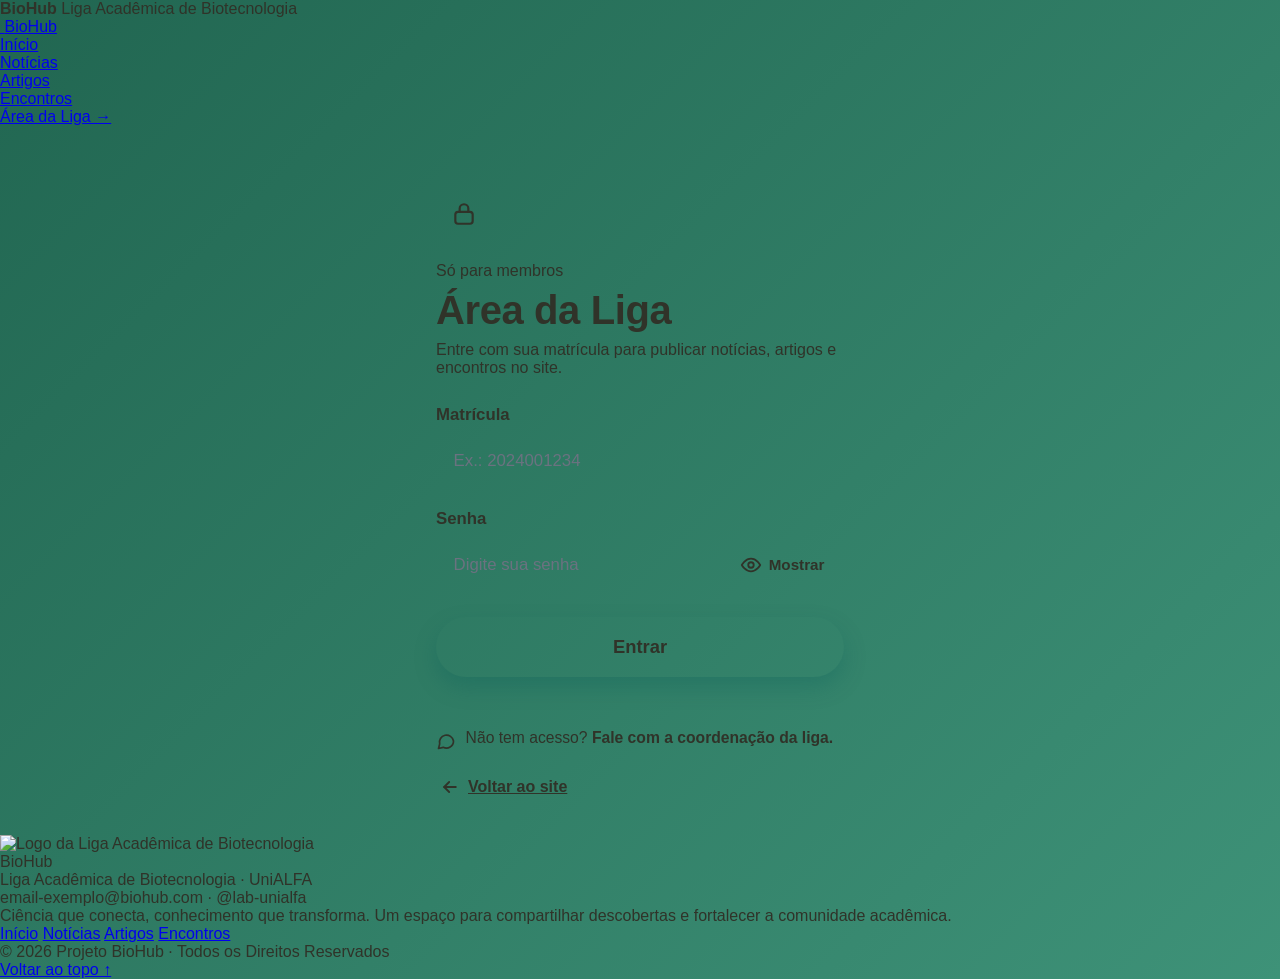
==== frontend/area-da-liga.html @ 8f2d4fff "criaçao das 2 telas de login postagem" ====
<!DOCTYPE html>
<html lang="pt-br">
<head>
    <meta charset="UTF-8">
    <meta name="viewport" content="width=device-width, initial-scale=1.0">
    <meta name="description" content="Área da Liga: espaço dos membros da BioHub para publicar notícias, artigos e encontros">
    <meta name="robots" content="noindex">
    <title>Área da Liga - BioHub</title>

    <link rel="preconnect" href="https://fonts.googleapis.com">
    <link rel="preconnect" href="https://fonts.gstatic.com" crossorigin>
    <link href="https://fonts.googleapis.com/css2?family=Fraunces:ital,opsz,wght@0,9..144,400;0,9..144,600;1,9..144,400&family=Inter:wght@400;500;600;700&display=swap" rel="stylesheet">

    <link rel="stylesheet" href="css/style.css">
    <link rel="stylesheet" href="css/area-da-liga.css">
</head>

<body class="pagina-area-liga">

    <!-- ===== FAIXA SUPERIOR (igual ao index.html) ===== -->
    <div class="faixa-superior">
        <span class="ponto-verde" aria-hidden="true"></span>
        <strong>BioHub</strong>
        <span class="nome-faixa">Liga Acadêmica de Biotecnologia</span>
    </div>

    <!-- ===== CABEÇALHO (igual ao index.html) ===== -->
    <header class="cabecalho">
        <a href="index.html" class="logo" aria-label="BioHub, ir para o início">
            <img src="img/Logo Oficial - BioHub.jpeg" alt="" class="logo-img">
            <span class="logo-nome">BioHub</span>
        </a>

        <nav class="menu" aria-label="Menu principal">
            <ul>
                <li><a href="index.html">Início</a></li>
                <li><a href="noticias.html">Notícias</a></li>
                <li><a href="artigos.html">Artigos</a></li>
                <li><a href="encontros.html">Encontros</a></li>
            </ul>
        </nav>

        <a href="area-da-liga.html" class="botao-area-liga" aria-current="page">Área da Liga &rarr;</a>
    </header>

    <main class="area-liga" id="inicio">

        <!-- =====================================================
             TELA 1 - LOGIN
             ===================================================== -->
        <section class="tela tela-login" id="tela-login" data-tela="login" aria-labelledby="titulo-login">
            <div class="cartao-login">

                <div class="cartao-login-topo">
                    <span class="selo-icone" aria-hidden="true">
                        <svg viewBox="0 0 24 24" width="26" height="26" fill="none" stroke="currentColor" stroke-width="2" stroke-linecap="round" stroke-linejoin="round"><rect x="4" y="10" width="16" height="11" rx="2.5"/><path d="M8 10V7a4 4 0 0 1 8 0v3"/></svg>
                    </span>
                    <p class="sobretitulo">Só para membros</p>
                    <h1 id="titulo-login" class="titulo-tela" tabindex="-1">Área da Liga</h1>
                    <p class="texto-apoio">Entre com sua matrícula para publicar notícias, artigos e encontros no site.</p>
                </div>

                <form class="formulario-login" id="formulario-login" novalidate>

                    <div class="aviso aviso-erro" id="aviso-erro-login" role="alert" hidden>
                        <svg viewBox="0 0 24 24" width="22" height="22" fill="none" stroke="currentColor" stroke-width="2.2" stroke-linecap="round" stroke-linejoin="round" aria-hidden="true"><circle cx="12" cy="12" r="9.5"/><path d="M12 7.5v5.5"/><path d="M12 16.5h.01"/></svg>
                        <span id="texto-erro-login">Matrícula ou senha incorretos.</span>
                    </div>

                    <div class="campo" id="campo-matricula">
                        <label for="entrada-matricula" class="campo-rotulo">Matrícula</label>
                        <input type="text" id="entrada-matricula" name="matricula" class="campo-entrada"
                               inputmode="numeric" autocomplete="username" placeholder="Ex.: 2024001234" required>
                    </div>

                    <div class="campo" id="campo-senha">
                        <label for="entrada-senha" class="campo-rotulo">Senha</label>
                        <div class="campo-senha-grupo">
                            <input type="password" id="entrada-senha" name="senha" class="campo-entrada"
                                   autocomplete="current-password" placeholder="Digite sua senha" required>
                            <button type="button" class="botao-mostrar-senha" id="botao-mostrar-senha" aria-pressed="false" aria-controls="entrada-senha">
                                <svg class="icone-olho-aberto" viewBox="0 0 24 24" width="22" height="22" fill="none" stroke="currentColor" stroke-width="2" stroke-linecap="round" stroke-linejoin="round" aria-hidden="true"><path d="M2 12s3.6-7 10-7 10 7 10 7-3.6 7-10 7S2 12 2 12Z"/><circle cx="12" cy="12" r="3"/></svg>
                                <svg class="icone-olho-fechado" viewBox="0 0 24 24" width="22" height="22" fill="none" stroke="currentColor" stroke-width="2" stroke-linecap="round" stroke-linejoin="round" aria-hidden="true"><path d="M3 3l18 18"/><path d="M10.6 5.1A10.4 10.4 0 0 1 12 5c6.4 0 10 7 10 7a17.6 17.6 0 0 1-3.2 4.1"/><path d="M6.6 6.6C3.8 8.3 2 12 2 12s3.6 7 10 7a9.9 9.9 0 0 0 5.4-1.6"/><path d="M9.9 9.9a3 3 0 0 0 4.2 4.2"/></svg>
                                <span class="botao-mostrar-senha-texto">Mostrar</span>
                            </button>
                        </div>
                    </div>

                    <button type="submit" class="botao-grande botao-verde" id="botao-entrar">
                        <span class="indicador-carregando" aria-hidden="true"></span>
                        <span class="botao-texto">Entrar</span>
                    </button>
                </form>

                <div class="cartao-login-rodape">
                    <p class="aviso-acesso">
                        <svg viewBox="0 0 24 24" width="20" height="20" fill="none" stroke="currentColor" stroke-width="2" stroke-linecap="round" stroke-linejoin="round" aria-hidden="true"><path d="M21 12a8.5 8.5 0 0 1-12.4 7.6L3 21l1.4-5.4A8.5 8.5 0 1 1 21 12Z"/></svg>
                        <span>Não tem acesso? <strong>Fale com a coordenação da liga.</strong></span>
                    </p>
                    <a href="index.html" class="link-voltar" id="link-voltar-site">
                        <svg viewBox="0 0 24 24" width="20" height="20" fill="none" stroke="currentColor" stroke-width="2.2" stroke-linecap="round" stroke-linejoin="round" aria-hidden="true"><path d="M19 12H5"/><path d="m11 6-6 6 6 6"/></svg>
                        Voltar ao site
                    </a>
                </div>

            </div>
        </section>

        <!-- =====================================================
             TELA 2 - PAINEL DA LIGA
             ===================================================== -->
        <section class="tela tela-painel" id="tela-painel" data-tela="painel" aria-labelledby="titulo-painel" hidden>

            <div class="barra-usuario" id="barra-usuario">
                <div class="usuario-info">
                    <span class="usuario-avatar" id="usuario-avatar" aria-hidden="true">--</span>
                    <div class="usuario-textos">
                        <strong class="usuario-nome" id="usuario-nome">Membro da liga</strong>
                        <span class="usuario-matricula">Matrícula <span id="usuario-matricula">-</span></span>
                    </div>
                </div>
                <button type="button" class="botao-sair" id="botao-sair">
                    <svg viewBox="0 0 24 24" width="20" height="20" fill="none" stroke="currentColor" stroke-width="2.2" stroke-linecap="round" stroke-linejoin="round" aria-hidden="true"><path d="M15 4h3a2 2 0 0 1 2 2v12a2 2 0 0 1-2 2h-3"/><path d="M10 17l-5-5 5-5"/><path d="M5 12h11"/></svg>
                    Sair
                </button>
            </div>

            <div class="painel-cabecalho">
                <div>
                    <p class="sobretitulo">Painel da liga</p>
                    <h1 id="titulo-painel" class="titulo-tela" tabindex="-1">Suas postagens</h1>
                    <p class="texto-apoio">Tudo o que for publicado aqui aparece no site da BioHub.</p>
                </div>
                <button type="button" class="botao-grande botao-roxo botao-nova-postagem" id="botao-nova-postagem">
                    <svg viewBox="0 0 24 24" width="24" height="24" fill="none" stroke="currentColor" stroke-width="2.6" stroke-linecap="round" aria-hidden="true"><path d="M12 5v14"/><path d="M5 12h14"/></svg>
                    Nova postagem
                </button>
            </div>

            <div class="aviso aviso-sucesso" id="aviso-painel" role="status" hidden>
                <svg viewBox="0 0 24 24" width="22" height="22" fill="none" stroke="currentColor" stroke-width="2.4" stroke-linecap="round" stroke-linejoin="round" aria-hidden="true"><circle cx="12" cy="12" r="9.5"/><path d="m8 12.5 2.7 2.7L16 10"/></svg>
                <span id="texto-aviso-painel">Pronto!</span>
            </div>

            <div class="filtro-tipos" id="filtro-tipos" role="group" aria-label="Mostrar postagens do tipo">
                <button type="button" class="filtro-botao" data-filtro="todas" aria-pressed="true">Todas <span class="filtro-contagem" data-contagem="todas">0</span></button>
                <button type="button" class="filtro-botao" data-filtro="noticia" aria-pressed="false">Notícias <span class="filtro-contagem" data-contagem="noticia">0</span></button>
                <button type="button" class="filtro-botao" data-filtro="artigo" aria-pressed="false">Artigos <span class="filtro-contagem" data-contagem="artigo">0</span></button>
                <button type="button" class="filtro-botao" data-filtro="encontro" aria-pressed="false">Encontros <span class="filtro-contagem" data-contagem="encontro">0</span></button>
            </div>

            <ul class="lista-postagens" id="lista-postagens" aria-live="polite"></ul>

            <div class="estado-vazio" id="estado-vazio" hidden>
                <span class="estado-vazio-icone" aria-hidden="true">
                    <svg viewBox="0 0 24 24" width="34" height="34" fill="none" stroke="currentColor" stroke-width="1.8" stroke-linecap="round" stroke-linejoin="round"><path d="M14 3H7a2 2 0 0 0-2 2v14a2 2 0 0 0 2 2h10a2 2 0 0 0 2-2V8Z"/><path d="M14 3v5h5"/><path d="M12 12v5"/><path d="M9.5 14.5h5"/></svg>
                </span>
                <h2 class="estado-vazio-titulo" id="estado-vazio-titulo">Nenhuma postagem ainda.</h2>
                <p class="texto-apoio" id="estado-vazio-texto">Crie a primeira!</p>
                <button type="button" class="botao-grande botao-verde" id="botao-criar-primeira">
                    <svg viewBox="0 0 24 24" width="22" height="22" fill="none" stroke="currentColor" stroke-width="2.6" stroke-linecap="round" aria-hidden="true"><path d="M12 5v14"/><path d="M5 12h14"/></svg>
                    Criar postagem
                </button>
            </div>

            <!-- Molde do cartão de postagem: o JavaScript copia este bloco para cada item da lista -->
            <template id="molde-cartao-postagem">
                <li class="cartao-postagem">
                    <div class="cartao-postagem-miniatura">
                        <img src="" alt="" class="miniatura-foto" loading="lazy">
                    </div>
                    <div class="cartao-postagem-corpo">
                        <span class="categoria etiqueta-tipo"></span>
                        <h3 class="cartao-postagem-titulo"></h3>
                        <p class="cartao-postagem-meta">
                            <span class="meta-item">
                                <svg viewBox="0 0 24 24" width="16" height="16" fill="none" stroke="currentColor" stroke-width="2" stroke-linecap="round" stroke-linejoin="round" aria-hidden="true"><rect x="3.5" y="5" width="17" height="15.5" rx="2.5"/><path d="M3.5 10h17"/><path d="M8 3v4"/><path d="M16 3v4"/></svg>
                                <time class="meta-data"></time>
                            </span>
                            <span class="meta-item">
                                <svg viewBox="0 0 24 24" width="16" height="16" fill="none" stroke="currentColor" stroke-width="2" stroke-linecap="round" stroke-linejoin="round" aria-hidden="true"><circle cx="12" cy="8" r="4"/><path d="M4 21a8 8 0 0 1 16 0"/></svg>
                                <span class="meta-autor"></span>
                            </span>
                        </p>
                    </div>
                    <div class="cartao-postagem-acoes">
                        <button type="button" class="botao-acao botao-editar" data-acao="editar">
                            <svg viewBox="0 0 24 24" width="20" height="20" fill="none" stroke="currentColor" stroke-width="2.2" stroke-linecap="round" stroke-linejoin="round" aria-hidden="true"><path d="M4 20h4L19 9l-4-4L4 16v4Z"/><path d="m13.5 6.5 4 4"/></svg>
                            Editar
                        </button>
                        <button type="button" class="botao-acao botao-excluir" data-acao="excluir">
                            <svg viewBox="0 0 24 24" width="20" height="20" fill="none" stroke="currentColor" stroke-width="2.2" stroke-linecap="round" stroke-linejoin="round" aria-hidden="true"><path d="M4 7h16"/><path d="M10 11v6"/><path d="M14 11v6"/><path d="M6 7l1 12a2 2 0 0 0 2 2h6a2 2 0 0 0 2-2l1-12"/><path d="M9 7V4h6v3"/></svg>
                            Excluir
                        </button>
                    </div>
                </li>
            </template>
        </section>

        <!-- =====================================================
             TELA 3 - NOVA POSTAGEM
             ===================================================== -->
        <section class="tela tela-nova-postagem" id="tela-nova-postagem" data-tela="nova-postagem" aria-labelledby="titulo-nova-postagem" hidden>

            <button type="button" class="link-voltar" id="botao-voltar-painel">
                <svg viewBox="0 0 24 24" width="20" height="20" fill="none" stroke="currentColor" stroke-width="2.2" stroke-linecap="round" stroke-linejoin="round" aria-hidden="true"><path d="M19 12H5"/><path d="m11 6-6 6 6 6"/></svg>
                Voltar ao painel
            </button>

            <div class="painel-formulario">
                <div class="painel-formulario-topo">
                    <p class="sobretitulo">Publicar no site</p>
                    <h1 id="titulo-nova-postagem" class="titulo-tela" tabindex="-1">Nova postagem</h1>
                    <p class="texto-apoio">Preencha os 4 passos abaixo e toque em <strong>Publicar</strong>.</p>
                </div>

                <form class="formulario-postagem" id="formulario-postagem" novalidate>

                    <!-- Passo 1: tipo -->
                    <fieldset class="campo campo-tipo" id="campo-tipo">
                        <legend class="campo-rotulo"><span class="passo-numero">1</span> O que você vai publicar?</legend>
                        <div class="opcoes-tipo">
                            <label class="opcao-tipo opcao-noticia">
                                <input type="radio" name="tipo" value="noticia" required>
                                <span class="opcao-tipo-caixa">
                                    <svg viewBox="0 0 24 24" width="26" height="26" fill="none" stroke="currentColor" stroke-width="2" stroke-linecap="round" stroke-linejoin="round" aria-hidden="true"><path d="M4 5h13v14a2 2 0 0 0 2 2H6a2 2 0 0 1-2-2Z"/><path d="M17 9h3v10a2 2 0 0 1-2 2"/><path d="M8 9h5"/><path d="M8 13h5"/><path d="M8 17h3"/></svg>
                                    Notícia
                                </span>
                            </label>
                            <label class="opcao-tipo opcao-artigo">
                                <input type="radio" name="tipo" value="artigo">
                                <span class="opcao-tipo-caixa">
                                    <svg viewBox="0 0 24 24" width="26" height="26" fill="none" stroke="currentColor" stroke-width="2" stroke-linecap="round" stroke-linejoin="round" aria-hidden="true"><path d="M9 3v6.5L4.5 18A2 2 0 0 0 6.3 21h11.4a2 2 0 0 0 1.8-3L15 9.5V3"/><path d="M8 3h8"/><path d="M7 15h10"/></svg>
                                    Artigo
                                </span>
                            </label>
                            <label class="opcao-tipo opcao-encontro">
                                <input type="radio" name="tipo" value="encontro">
                                <span class="opcao-tipo-caixa">
                                    <svg viewBox="0 0 24 24" width="26" height="26" fill="none" stroke="currentColor" stroke-width="2" stroke-linecap="round" stroke-linejoin="round" aria-hidden="true"><rect x="3.5" y="5" width="17" height="15.5" rx="2.5"/><path d="M3.5 10h17"/><path d="M8 3v4"/><path d="M16 3v4"/></svg>
                                    Encontro
                                </span>
                            </label>
                        </div>
                        <p class="campo-erro" id="erro-tipo" hidden>Escolha o tipo da postagem.</p>
                    </fieldset>

                    <!-- Passo 2: título -->
                    <div class="campo" id="campo-titulo">
                        <label for="entrada-titulo" class="campo-rotulo"><span class="passo-numero">2</span> Título</label>
                        <input type="text" id="entrada-titulo" name="titulo" class="campo-entrada" maxlength="120"
                               placeholder="Ex.: Inscrições abertas para o congresso" required>
                        <p class="campo-erro" id="erro-titulo" hidden>Escreva um título.</p>
                    </div>

                    <!-- Passo 3: texto -->
                    <div class="campo" id="campo-texto">
                        <label for="entrada-texto" class="campo-rotulo"><span class="passo-numero">3</span> Texto</label>
                        <textarea id="entrada-texto" name="texto" class="campo-entrada campo-texto-area" rows="7"
                                  placeholder="Conte aqui o que aconteceu ou o que vai acontecer..." required></textarea>
                        <p class="campo-erro" id="erro-texto" hidden>Escreva o texto da postagem.</p>
                    </div>

                    <!-- Passo 4: foto -->
                    <div class="campo campo-foto" id="campo-foto">
                        <span class="campo-rotulo" id="rotulo-foto"><span class="passo-numero">4</span> Foto</span>

                        <input type="file" id="entrada-foto" name="foto" accept="image/*" class="entrada-foto-escondida" aria-labelledby="rotulo-foto">

                        <label for="entrada-foto" class="area-foto-vazia" id="botao-escolher-foto">
                            <span class="area-foto-icone" aria-hidden="true">
                                <svg viewBox="0 0 24 24" width="34" height="34" fill="none" stroke="currentColor" stroke-width="2" stroke-linecap="round" stroke-linejoin="round"><path d="M4 8a2 2 0 0 1 2-2h1.5l1.5-2h6l1.5 2H18a2 2 0 0 1 2 2v10a2 2 0 0 1-2 2H6a2 2 0 0 1-2-2Z"/><circle cx="12" cy="13" r="3.5"/></svg>
                            </span>
                            <span class="area-foto-texto">Tirar foto ou escolher da galeria</span>
                        </label>

                        <div class="previa-foto" id="previa-foto" hidden>
                            <img src="" alt="Prévia da foto escolhida" id="previa-foto-imagem">
                            <label for="entrada-foto" class="botao-trocar-foto" id="botao-trocar-foto">
                                <svg viewBox="0 0 24 24" width="20" height="20" fill="none" stroke="currentColor" stroke-width="2.2" stroke-linecap="round" stroke-linejoin="round" aria-hidden="true"><path d="M3 12a9 9 0 0 1 15.5-6.2L21 8"/><path d="M21 3v5h-5"/><path d="M21 12a9 9 0 0 1-15.5 6.2L3 16"/><path d="M3 21v-5h5"/></svg>
                                Trocar foto
                            </label>
                        </div>

                        <p class="dica-foto">
                            <svg viewBox="0 0 24 24" width="16" height="16" fill="none" stroke="currentColor" stroke-width="2.2" stroke-linecap="round" stroke-linejoin="round" aria-hidden="true"><circle cx="12" cy="12" r="9.5"/><path d="M12 11v5.5"/><path d="M12 7.5h.01"/></svg>
                            A foto é reduzida automaticamente.
                        </p>
                        <p class="campo-erro" id="erro-foto" hidden>Escolha uma foto.</p>
                    </div>

                    <!-- Estado: enviando -->
                    <div class="envio-progresso" id="envio-progresso" hidden>
                        <div class="envio-progresso-topo">
                            <strong>Enviando sua postagem...</strong>
                            <span id="envio-porcentagem">0%</span>
                        </div>
                        <div class="barra-progresso" role="progressbar" aria-label="Envio da postagem" aria-valuemin="0" aria-valuemax="100" aria-valuenow="0" id="barra-progresso">
                            <span class="barra-progresso-preenchimento" id="barra-progresso-preenchimento"></span>
                        </div>
                        <p class="texto-apoio">Não feche esta página.</p>
                    </div>

                    <!-- Estado: erro -->
                    <div class="aviso aviso-erro" id="aviso-erro-postagem" role="alert" hidden>
                        <svg viewBox="0 0 24 24" width="22" height="22" fill="none" stroke="currentColor" stroke-width="2.2" stroke-linecap="round" stroke-linejoin="round" aria-hidden="true"><circle cx="12" cy="12" r="9.5"/><path d="M12 7.5v5.5"/><path d="M12 16.5h.01"/></svg>
                        <span>Não foi possível publicar. Confira sua internet e toque em <strong>Publicar</strong> de novo.</span>
                    </div>

                    <div class="formulario-botoes">
                        <button type="submit" class="botao-grande botao-verde" id="botao-publicar">
                            <span class="indicador-carregando" aria-hidden="true"></span>
                            <span class="botao-texto">Publicar</span>
                        </button>
                        <button type="button" class="botao-grande botao-contorno" id="botao-cancelar">Cancelar</button>
                    </div>
                </form>

                <!-- Estado: sucesso -->
                <div class="envio-sucesso" id="envio-sucesso" role="status" hidden>
                    <span class="envio-sucesso-icone" aria-hidden="true">
                        <svg viewBox="0 0 24 24" width="44" height="44" fill="none" stroke="currentColor" stroke-width="2.6" stroke-linecap="round" stroke-linejoin="round"><path d="m5 12.5 4.5 4.5L19 7.5"/></svg>
                    </span>
                    <h2 class="envio-sucesso-titulo" tabindex="-1" id="envio-sucesso-titulo">Publicado!</h2>
                    <p class="texto-apoio">Sua postagem já está no site da BioHub.</p>
                    <button type="button" class="botao-grande botao-verde" id="botao-ver-painel">Voltar ao painel</button>
                </div>
            </div>
        </section>

    </main>

    <!-- Confirmação de exclusão -->
    <dialog class="janela-confirmar" id="janela-excluir" aria-labelledby="janela-excluir-titulo">
        <span class="janela-confirmar-icone" aria-hidden="true">
            <svg viewBox="0 0 24 24" width="28" height="28" fill="none" stroke="currentColor" stroke-width="2.2" stroke-linecap="round" stroke-linejoin="round"><path d="M4 7h16"/><path d="M10 11v6"/><path d="M14 11v6"/><path d="M6 7l1 12a2 2 0 0 0 2 2h6a2 2 0 0 0 2-2l1-12"/><path d="M9 7V4h6v3"/></svg>
        </span>
        <h2 id="janela-excluir-titulo" class="janela-confirmar-titulo">Excluir esta postagem?</h2>
        <p class="texto-apoio" id="janela-excluir-texto">Ela vai sair do site e não dá para desfazer.</p>
        <div class="janela-confirmar-botoes">
            <button type="button" class="botao-grande botao-perigo" id="botao-confirmar-excluir">Sim, excluir</button>
            <button type="button" class="botao-grande botao-contorno" id="botao-manter">Não, manter</button>
        </div>
    </dialog>

    <!-- ===== RODAPÉ (igual ao index.html) ===== -->
    <footer class="rodape">

        <div class="rodape-topo">
            <div class="rodape-marca">
                <img src="img/Logo Oficial - BioHub.jpeg" alt="Logo da Liga Acadêmica de Biotecnologia" class="rodape-logo">
                <div>
                    <p class="rodape-titulo">BioHub</p>
                    <p>Liga Acadêmica de Biotecnologia &middot; UniALFA</p>
                    <p>email-exemplo@biohub.com &middot; @lab-unialfa</p>
                </div>
            </div>

            <p class="rodape-descricao">
                Ciência que conecta, conhecimento que transforma. Um espaço para compartilhar descobertas e fortalecer a comunidade acadêmica.
            </p>
        </div>

        <nav class="rodape-links" aria-label="Links do rodapé">
            <a href="index.html">Início</a>
            <a href="noticias.html">Notícias</a>
            <a href="artigos.html">Artigos</a>
            <a href="encontros.html">Encontros</a>
        </nav>

        <div class="rodape-final">
            <p class="direitos">&copy; 2026 Projeto BioHub &middot; Todos os Direitos Reservados</p>
            <a href="#inicio" class="voltar-topo">Voltar ao topo &uarr;</a>
        </div>

    </footer>

    <script src="js/area-da-liga.js" defer></script>
</body>
</html>
---- frontend/css/style.css ----
* {
margin: 0;
padding: 0;
box-sizing: border-box;
}

body {
min-height: 100vh;
font-family: Arial, sans-serif;
color: #303329;
background: linear-gradient(135deg, #216651, #3E9278);
}

#login {
display: flex;
justify-content: center;
align-items: center;
min-height: 100vh;
padding: 24px;
}

#login-panel {
display: flex;
flex-direction: column;
align-items: center;
width: min(100%, 420px);
padding: 48px 40px;
gap: 32px;
background-color: #fff;
border: 1px solid rgba(48, 51, 41, 0.06);
border-radius: 16px;
box-shadow: 0 18px 45px rgba(48, 51, 41, 0.535);
animation: panel-entry 500ms ease-out both;
}

#logo img {
display: block;
width: 88px;
height: auto;
}

#login-form {
display: flex;
flex-direction: column;
width: 100%;
}

#login-form label {
margin-bottom: 8px;
text-align: left;
font-size: 14px;
font-weight: 600;
color: #45483a;
}

#matricula,
#password {
width: 100%;
margin-bottom: 22px;
padding: 12px 14px;
border: 1px solid #d9dccf;
border-radius: 8px;
outline: none;
background-color: #fbfcf8;
color: #303329;
font: inherit;
transition: border-color 180ms ease, box-shadow 180ms ease, background-color 180ms ease, transform 180ms ease;
}

#matricula:hover,
#password:hover {
border-color: #a8ad8a;
}

.password-field {
position: relative;
margin-bottom: 22px;
}

.password-field #password {
margin-bottom: 0;
padding-right: 76px;
}

#matricula:focus,
#password:focus {
border-color: #DBB8E3;
background-color: #fff;
box-shadow: 0 0 0 4px rgba(142, 145, 98, 0.18);
transform: translateY(-1px);
}

#btn-forgot-password {
align-self: flex-end;
margin-top: -12px;
margin-bottom: 20px;
padding: 0;
border: none;
background: none;
color: #673165;
font: inherit;
font-size: 13px;
cursor: pointer;
}

#btn-forgot-password:hover {
color: #3C0145;
text-decoration: underline;
}

#btn-login {
display: flex;
justify-content: center;
align-items: center;
gap: 9px;
min-height: 44px;
padding: 12px 16px;
border: none;
border-radius: 8px;
background-color: #673165;
color: #fff;
font: inherit;
font-weight: 600;
cursor: pointer;
transition: background-color 180ms ease, transform 180ms ease, box-shadow 180ms ease;
}

#btn-login:hover {
background-color: #3C0145;
box-shadow: 0 5px 12px rgba(104, 109, 67, 0.22);
transform: translateY(-1px);
}

#btn-login:active {
transform: translateY(0);
}

#btn-login:disabled {
cursor: wait;
opacity: 0.85;
}

#login-message {
min-height: 20px;
margin-top: 14px;
text-align: center;
font-size: 14px;
}

#login-message.is-success {
color: #3f6b37;
}

#login-message.is-error {
color: #a33d36;
}

#demo-footer {
margin-top: 8px;
color: #777a6d;
text-align: center;
font-size: 12px;
line-height: 1.5;
}

.spinner {
display: none;
width: 16px;
height: 16px;
border: 2px solid rgba(255, 255, 255, 0.45);
border-top-color: #fff;
border-radius: 50%;
}

#btn-login.is-loading .spinner {
display: inline-block;
animation: spinner-rotation 700ms linear infinite;
}

#visible-password {
position: absolute;
right: 12px;
top: 50%;
transform: translateY(-50%);
padding: 6px 2px;
background: none;
border: none;
color: #673165;
font: inherit;
font-size: 13px;
cursor: pointer;
}

#visible-password:hover {
color: #3C0145;
text-decoration: underline;
}

#visible-password:focus-visible {
outline: 2px solid #858b59;
outline-offset: 2px;
border-radius: 3px;
}

input[type=number]::-webkit-inner-spin-button,
input[type=number]::-webkit-outer-spin-button {
-webkit-appearance: none;
margin: 0;
}

@keyframes panel-entry {
from {
    opacity: 0;
    transform: translateY(12px);
}
to {
    opacity: 1;
    transform: translateY(0);
}
}

@keyframes spinner-rotation {
to {
    transform: rotate(360deg);
}
}

@media (max-width: 480px) {
#login-panel {
    padding: 36px 24px;
}
}

@media (prefers-reduced-motion: reduce) {
*,
*::before,
*::after {
    animation-duration: 0.01ms !important;
    animation-iteration-count: 1 !important;
    scroll-behavior: auto !important;
    transition-duration: 0.01ms !important;
}
}
---- frontend/css/area-da-liga.css ----
/* ==========================================================
   BioHub - area-da-liga.css
   Telas da Área da Liga: login, painel e nova postagem.
   Usa somente as variáveis (:root) do style.css.
   Carregar DEPOIS do style.css.
   ========================================================== */

/* ---------- Ajustes base desta página ---------- */

[hidden] {
    display: none !important;
}

:where(.pagina-area-liga) button,
:where(.pagina-area-liga) input,
:where(.pagina-area-liga) textarea {
    font: inherit;
    color: inherit;
}

:where(.pagina-area-liga) button {
    cursor: pointer;
    background: none;
    border: 0;
}

.pagina-area-liga button:focus-visible,
.pagina-area-liga input:focus-visible,
.pagina-area-liga textarea:focus-visible,
.pagina-area-liga label:focus-within {
    outline: 3px solid var(--roxo-medio);
    outline-offset: 3px;
}

.titulo-tela:focus {
    outline: none;
}

.area-liga {
    min-height: 70vh;
    padding: 3rem var(--margem-lateral) 5rem;
    background:
        linear-gradient(to bottom, transparent 30%, var(--fundo-pagina) 100%),
        linear-gradient(135deg, var(--lavanda-suave) 0%, var(--lilas-suave) 50%, var(--verde-suave) 100%);
}

.tela {
    animation: tela-entrar 0.35s ease both;
}

@keyframes tela-entrar {
    from { opacity: 0; transform: translateY(12px); }
    to   { opacity: 1; transform: none; }
}

.titulo-tela {
    font-family: var(--fonte-titulo);
    font-size: clamp(1.9rem, 3.4vw, 2.5rem);
    font-weight: 600;
    line-height: 1.12;
    letter-spacing: -0.01em;
    color: var(--roxo-escuro);
}

.texto-apoio {
    font-size: 1rem;
    color: var(--texto-suave);
}


/* ---------- Botões grandes (mínimo 48px) ---------- */

.botao-grande {
    position: relative;
    display: inline-flex;
    align-items: center;
    justify-content: center;
    gap: 0.6rem;
    min-height: 56px;
    padding: 0.9rem 1.6rem;
    border-radius: 999px;
    font-size: 1.05rem;
    font-weight: 700;
    line-height: 1.2;
    text-align: center;
    transition: background-color 0.2s ease, color 0.2s ease, border-color 0.2s ease, transform 0.2s ease, box-shadow 0.2s ease;
}

.botao-grande:hover:not(:disabled) {
    transform: translateY(-2px);
}

.botao-grande:disabled {
    cursor: wait;
}

.botao-verde {
    background-color: var(--verde-manguezal);
    color: var(--branco);
    box-shadow: 0 10px 22px rgba(0, 88, 86, 0.25);
}

.botao-verde:hover:not(:disabled) {
    background-color: var(--verde-medio);
}

.botao-roxo {
    background-color: var(--roxo-medio);
    color: var(--branco);
    box-shadow: 0 10px 22px rgba(103, 49, 101, 0.28);
}

.botao-roxo:hover:not(:disabled) {
    background-color: var(--roxo-profundo);
}

.botao-contorno {
    border: 2px solid var(--roxo-medio);
    color: var(--roxo-medio);
    background-color: var(--branco);
}

.botao-contorno:hover:not(:disabled) {
    background-color: var(--nevoa-lilas);
    color: var(--roxo-profundo);
}

.botao-perigo {
    background-color: #B42318;
    color: var(--branco);
}

.botao-perigo:hover {
    background-color: #8F1B12;
}

/* Indicador de carregando dentro do botão */
.indicador-carregando {
    display: none;
    width: 22px;
    height: 22px;
    border: 3px solid rgba(255, 255, 255, 0.35);
    border-top-color: var(--branco);
    border-radius: 50%;
    animation: girar 0.8s linear infinite;
}

.botao-grande.esta-carregando .indicador-carregando {
    display: inline-block;
}

.botao-grande.esta-carregando {
    opacity: 0.92;
}

@keyframes girar {
    to { transform: rotate(360deg); }
}


/* ---------- Campos ---------- */

.campo {
    display: flex;
    flex-direction: column;
    gap: 0.5rem;
    border: 0;
    min-width: 0;
}

.campo-rotulo {
    display: flex;
    align-items: center;
    gap: 0.6rem;
    padding: 0;
    font-size: 1.05rem;
    font-weight: 700;
    color: var(--texto-escuro);
}

.campo-entrada {
    width: 100%;
    min-height: 56px;
    padding: 0.85rem 1.1rem;
    border: 2px solid var(--lilas-acinzentado);
    border-radius: 14px;
    background-color: var(--branco);
    font-size: 1.05rem;
    color: var(--texto-escuro);
    transition: border-color 0.2s ease, box-shadow 0.2s ease;
}

.campo-entrada::placeholder {
    color: #6B7280;
}

.campo-entrada:hover {
    border-color: var(--roxo-medio);
}

.pagina-area-liga .campo-entrada:focus-visible {
    outline: none;
    border-color: var(--roxo-medio);
    box-shadow: 0 0 0 4px var(--lilas-suave);
}

.campo-entrada[aria-invalid="true"] {
    border-color: #B42318;
    background-color: #FFF6F5;
}

.campo-texto-area {
    min-height: 170px;
    line-height: 1.55;
    resize: vertical;
}

.campo-erro {
    font-size: 0.92rem;
    font-weight: 600;
    color: #B42318;
}

.passo-numero {
    display: inline-flex;
    align-items: center;
    justify-content: center;
    flex-shrink: 0;
    width: 28px;
    height: 28px;
    border-radius: 50%;
    background-color: var(--lilas-suave);
    font-size: 0.85rem;
    font-weight: 700;
    color: var(--roxo-profundo);
}

/* Avisos (erro e sucesso) */
.aviso {
    display: flex;
    align-items: flex-start;
    gap: 0.7rem;
    padding: 0.95rem 1.1rem;
    border-radius: 14px;
    font-size: 1rem;
    font-weight: 600;
    line-height: 1.45;
}

.aviso svg {
    flex-shrink: 0;
    margin-top: 1px;
}

.aviso-erro {
    border: 2px solid #F4B4AE;
    background-color: #FFF1F0;
    color: #8F1B12;
}

.aviso-sucesso {
    border: 2px solid var(--verde-claro);
    background-color: var(--nevoa-verde);
    color: var(--verde-hero);
}

.link-voltar {
    display: inline-flex;
    align-items: center;
    gap: 0.5rem;
    min-height: 48px;
    padding: 0.5rem 0.25rem;
    font-size: 1rem;
    font-weight: 700;
    color: var(--verde-manguezal);
    transition: color 0.2s ease;
}

.link-voltar:hover {
    color: var(--verde-medio);
    text-decoration: underline;
    text-underline-offset: 4px;
}


/* ==========================================================
   TELA 1 - LOGIN
   ========================================================== */

.tela-login {
    display: flex;
    justify-content: center;
    padding-top: 1rem;
}

.cartao-login {
    position: relative;
    width: 100%;
    max-width: 480px;
    overflow: hidden;
    border: 1px solid var(--lilas-suave);
    border-radius: var(--raio-painel);
    background-color: var(--branco);
    box-shadow: var(--sombra-cartao);
}

/* Faixa em degradê no topo do cartão, como na faixa superior do site */
.cartao-login::before {
    content: "";
    display: block;
    height: 8px;
    background: var(--gradiente-card);
}

.cartao-login-topo {
    display: flex;
    flex-direction: column;
    align-items: flex-start;
    gap: 0.5rem;
    padding: 2.25rem 2.25rem 0;
}

.cartao-login-topo .sobretitulo {
    margin: 0.75rem 0 0;
}

.selo-icone {
    display: flex;
    align-items: center;
    justify-content: center;
    width: 56px;
    height: 56px;
    border-radius: 18px;
    background: linear-gradient(145deg, var(--nevoa-verde), var(--lilas-suave));
    color: var(--roxo-medio);
}

.formulario-login {
    display: flex;
    flex-direction: column;
    gap: 1.25rem;
    padding: 1.75rem 2.25rem 2rem;
}

.formulario-login .botao-grande {
    width: 100%;
    margin-top: 0.25rem;
    min-height: 60px;
    font-size: 1.15rem;
}

.campo-senha-grupo {
    position: relative;
}

.campo-senha-grupo .campo-entrada {
    padding-right: 7.5rem;
}

.botao-mostrar-senha {
    position: absolute;
    top: 50%;
    right: 6px;
    display: inline-flex;
    align-items: center;
    gap: 0.4rem;
    min-height: 44px;
    padding: 0 0.85rem;
    border-radius: 10px;
    font-size: 0.95rem;
    font-weight: 600;
    color: var(--roxo-medio);
    transform: translateY(-50%);
    transition: background-color 0.2s ease;
}

.botao-mostrar-senha:hover {
    background-color: var(--nevoa-lilas);
}

.botao-mostrar-senha .icone-olho-fechado,
.botao-mostrar-senha[aria-pressed="true"] .icone-olho-aberto {
    display: none;
}

.botao-mostrar-senha[aria-pressed="true"] .icone-olho-fechado {
    display: block;
}

.cartao-login-rodape {
    display: flex;
    flex-direction: column;
    gap: 0.75rem;
    padding: 1.25rem 2.25rem 1.5rem;
    border-top: 1px solid var(--lilas-suave);
    background-color: var(--nevoa-lilas);
}

.aviso-acesso {
    display: flex;
    align-items: flex-start;
    gap: 0.6rem;
    font-size: 0.98rem;
    color: var(--texto-suave);
}

.aviso-acesso svg {
    flex-shrink: 0;
    margin-top: 2px;
    color: var(--verde-manguezal);
}

.aviso-acesso strong {
    color: var(--roxo-escuro);
}


/* ==========================================================
   TELA 2 - PAINEL DA LIGA
   ========================================================== */

.tela-painel {
    display: flex;
    flex-direction: column;
    gap: 1.75rem;
}

/* Barra do usuário */
.barra-usuario {
    display: flex;
    justify-content: space-between;
    align-items: center;
    gap: 1rem;
    padding: 0.85rem 0.85rem 0.85rem 1rem;
    border: 1px solid rgba(185, 226, 214, 0.25);
    border-radius: var(--raio-cartao);
    background: var(--gradiente-barra);
    box-shadow: 0 14px 30px rgba(2, 46, 45, 0.2);
    color: var(--branco);
}

.usuario-info {
    display: flex;
    align-items: center;
    gap: 0.85rem;
    min-width: 0;
}

.usuario-avatar {
    display: flex;
    align-items: center;
    justify-content: center;
    flex-shrink: 0;
    width: 48px;
    height: 48px;
    border-radius: 50%;
    background-color: var(--verde-gelo);
    font-family: var(--fonte-titulo);
    font-size: 1.15rem;
    font-weight: 600;
    color: var(--verde-hero);
}

.usuario-textos {
    display: flex;
    flex-direction: column;
    min-width: 0;
    line-height: 1.3;
}

.usuario-nome {
    overflow: hidden;
    font-size: 1.05rem;
    text-overflow: ellipsis;
    white-space: nowrap;
}

.usuario-matricula {
    font-size: 0.88rem;
    color: rgba(255, 255, 255, 0.8);
}

.botao-sair {
    display: inline-flex;
    align-items: center;
    gap: 0.5rem;
    flex-shrink: 0;
    min-height: 48px;
    padding: 0 1.2rem;
    border: 2px solid rgba(255, 255, 255, 0.55);
    border-radius: 999px;
    font-size: 1rem;
    font-weight: 700;
    color: var(--branco);
    transition: background-color 0.2s ease, border-color 0.2s ease;
}

.botao-sair:hover {
    border-color: var(--branco);
    background-color: rgba(255, 255, 255, 0.12);
}

.pagina-area-liga .botao-sair:focus-visible {
    outline-color: var(--branco);
}

/* Título do painel + botão de destaque */
.painel-cabecalho {
    display: flex;
    justify-content: space-between;
    align-items: flex-end;
    gap: 1.5rem;
}

.painel-cabecalho .titulo-tela {
    margin-bottom: 0.35rem;
}

.botao-nova-postagem {
    flex-shrink: 0;
    min-height: 60px;
    padding: 1rem 1.8rem;
    font-size: 1.1rem;
}

/* Filtro por tipo */
.filtro-tipos {
    display: flex;
    gap: 0.6rem;
    overflow-x: auto;
    padding: 0.25rem 0.1rem 0.4rem;
    scrollbar-width: none;
}

.filtro-tipos::-webkit-scrollbar {
    display: none;
}

.filtro-botao {
    display: inline-flex;
    align-items: center;
    gap: 0.5rem;
    flex-shrink: 0;
    min-height: 48px;
    padding: 0 1.2rem;
    border: 2px solid var(--lilas-acinzentado);
    border-radius: 999px;
    background-color: var(--branco);
    font-size: 1rem;
    font-weight: 600;
    color: var(--texto-escuro);
    transition: background-color 0.2s ease, border-color 0.2s ease, color 0.2s ease;
}

.filtro-botao:hover {
    border-color: var(--roxo-medio);
}

.filtro-botao[aria-pressed="true"] {
    border-color: var(--roxo-escuro);
    background-color: var(--roxo-escuro);
    color: var(--branco);
}

.filtro-contagem {
    min-width: 26px;
    padding: 0.1rem 0.45rem;
    border-radius: 999px;
    background-color: var(--lilas-suave);
    font-size: 0.82rem;
    font-weight: 700;
    text-align: center;
    color: var(--roxo-profundo);
}

.filtro-botao[aria-pressed="true"] .filtro-contagem {
    background-color: rgba(255, 255, 255, 0.2);
    color: var(--branco);
}

/* Etiquetas coloridas por tipo (seguem a .categoria do style.css) */
.etiqueta-noticia {
    background-color: var(--lavanda-suave);
    color: var(--roxo-profundo);
}

.etiqueta-artigo {
    background-color: var(--verde-claro);
    color: var(--verde-hero);
}

.etiqueta-encontro {
    background-color: var(--lilas-rosa);
    color: var(--roxo-profundo);
}

.etiqueta-tipo {
    font-size: 0.72rem;
}

/* Lista de postagens */
.lista-postagens {
    display: flex;
    flex-direction: column;
    gap: 1rem;
}

.cartao-postagem {
    display: grid;
    grid-template-columns: 132px 1fr auto;
    align-items: center;
    gap: 1.5rem;
    padding: 1rem 1.25rem 1rem 1rem;
    border: 1px solid var(--lilas-suave);
    border-radius: var(--raio-cartao);
    background-color: var(--branco);
    transition: box-shadow 0.25s ease, transform 0.25s ease;
}

.cartao-postagem:hover {
    box-shadow: var(--sombra-cartao);
}

.cartao-postagem-miniatura {
    overflow: hidden;
    aspect-ratio: 4 / 3;
    border-radius: 14px;
    background: linear-gradient(145deg, var(--nevoa-verde), var(--lilas-suave));
}

.miniatura-foto {
    width: 100%;
    height: 100%;
    object-fit: cover;
}

.cartao-postagem-corpo {
    display: flex;
    flex-direction: column;
    gap: 0.45rem;
    min-width: 0;
}

.cartao-postagem-titulo {
    font-family: var(--fonte-titulo);
    font-size: 1.25rem;
    font-weight: 600;
    line-height: 1.3;
    color: var(--roxo-escuro);
}

.cartao-postagem-meta {
    display: flex;
    flex-wrap: wrap;
    gap: 0.25rem 1.25rem;
    font-size: 0.92rem;
    color: var(--texto-suave);
}

.meta-item {
    display: inline-flex;
    align-items: center;
    gap: 0.4rem;
}

.meta-item svg {
    color: var(--roxo-medio);
}

.cartao-postagem-acoes {
    display: flex;
    gap: 0.6rem;
}

.botao-acao {
    display: inline-flex;
    align-items: center;
    justify-content: center;
    gap: 0.45rem;
    min-height: 48px;
    padding: 0 1.1rem;
    border-radius: 999px;
    font-size: 0.98rem;
    font-weight: 700;
    transition: background-color 0.2s ease, color 0.2s ease, border-color 0.2s ease;
}

.botao-editar {
    border: 2px solid var(--verde-manguezal);
    color: var(--verde-manguezal);
}

.botao-editar:hover {
    background-color: var(--verde-manguezal);
    color: var(--branco);
}

.botao-excluir {
    border: 2px solid #E4B4AF;
    color: #B42318;
}

.botao-excluir:hover {
    border-color: #B42318;
    background-color: #FFF1F0;
}

/* Estado vazio */
.estado-vazio {
    display: flex;
    flex-direction: column;
    align-items: center;
    gap: 0.6rem;
    padding: 3.5rem 1.5rem;
    border: 2px dashed var(--lilas-acinzentado);
    border-radius: var(--raio-painel);
    background-color: rgba(255, 255, 255, 0.7);
    text-align: center;
}

.estado-vazio-icone {
    display: flex;
    align-items: center;
    justify-content: center;
    width: 76px;
    height: 76px;
    margin-bottom: 0.5rem;
    border-radius: 50%;
    background: linear-gradient(145deg, var(--nevoa-verde), var(--lilas-suave));
    color: var(--roxo-medio);
}

.estado-vazio-titulo {
    font-family: var(--fonte-titulo);
    font-size: 1.5rem;
    font-weight: 600;
    line-height: 1.25;
    color: var(--roxo-escuro);
}

.estado-vazio .botao-grande {
    margin-top: 1rem;
}


/* ==========================================================
   TELA 3 - NOVA POSTAGEM
   ========================================================== */

.tela-nova-postagem {
    max-width: 760px;
    margin: 0 auto;
}

.tela-nova-postagem > .link-voltar {
    margin-bottom: 0.75rem;
}

.painel-formulario {
    overflow: hidden;
    border: 1px solid var(--lilas-suave);
    border-radius: var(--raio-painel);
    background-color: var(--branco);
    box-shadow: var(--sombra-cartao);
}

.painel-formulario::before {
    content: "";
    display: block;
    height: 8px;
    background: var(--gradiente-card);
}

.painel-formulario-topo {
    padding: 2.25rem 2.5rem 0;
}

.painel-formulario-topo .titulo-tela {
    margin-bottom: 0.4rem;
}

.formulario-postagem {
    display: flex;
    flex-direction: column;
    gap: 1.75rem;
    padding: 2rem 2.5rem 2.5rem;
}

/* Escolha do tipo: 3 botões grandes */
.opcoes-tipo {
    display: grid;
    grid-template-columns: repeat(3, 1fr);
    gap: 0.75rem;
}

.opcao-tipo {
    position: relative;
    border-radius: 16px;
}

.opcao-tipo input {
    position: absolute;
    opacity: 0;
    pointer-events: none;
}

.opcao-tipo-caixa {
    display: flex;
    flex-direction: column;
    align-items: center;
    justify-content: center;
    gap: 0.4rem;
    min-height: 92px;
    padding: 0.85rem 0.5rem;
    border: 2px solid var(--lilas-acinzentado);
    border-radius: 16px;
    background-color: var(--branco);
    font-size: 1.02rem;
    font-weight: 700;
    color: var(--texto-escuro);
    cursor: pointer;
    transition: border-color 0.2s ease, background-color 0.2s ease, color 0.2s ease;
}

.opcao-tipo-caixa svg {
    color: var(--roxo-medio);
}

.opcao-tipo:hover .opcao-tipo-caixa {
    border-color: var(--roxo-medio);
}

.opcao-noticia input:checked + .opcao-tipo-caixa {
    border-color: var(--roxo-profundo);
    background-color: var(--lavanda-suave);
    color: var(--roxo-profundo);
}

.opcao-artigo input:checked + .opcao-tipo-caixa {
    border-color: var(--verde-manguezal);
    background-color: var(--verde-claro);
    color: var(--verde-hero);
}

.opcao-artigo input:checked + .opcao-tipo-caixa svg {
    color: var(--verde-manguezal);
}

.opcao-encontro input:checked + .opcao-tipo-caixa {
    border-color: var(--roxo-medio);
    background-color: var(--lilas-rosa);
    color: var(--roxo-profundo);
}

/* Marquinha de "escolhido" */
.opcao-tipo input:checked + .opcao-tipo-caixa::after {
    content: "";
    position: absolute;
    top: 8px;
    right: 8px;
    width: 22px;
    height: 22px;
    border-radius: 50%;
    background: var(--roxo-escuro) url("data:image/svg+xml,%3Csvg xmlns='http://www.w3.org/2000/svg' viewBox='0 0 24 24' fill='none' stroke='white' stroke-width='3.2' stroke-linecap='round' stroke-linejoin='round'%3E%3Cpath d='m6 12.5 4 4L18 8'/%3E%3C/svg%3E") center / 14px no-repeat;
}

.campo-tipo[aria-invalid="true"] .opcao-tipo-caixa {
    border-color: #E4B4AF;
}

/* Área da foto */
.entrada-foto-escondida {
    position: absolute;
    width: 1px;
    height: 1px;
    overflow: hidden;
    clip: rect(0 0 0 0);
    white-space: nowrap;
}

.area-foto-vazia {
    display: flex;
    flex-direction: column;
    align-items: center;
    justify-content: center;
    gap: 0.75rem;
    min-height: 190px;
    padding: 1.5rem;
    border: 2px dashed var(--verde-menta);
    border-radius: var(--raio-cartao);
    background: linear-gradient(145deg, var(--nevoa-verde), var(--nevoa-lilas));
    text-align: center;
    cursor: pointer;
    transition: border-color 0.2s ease, background-color 0.2s ease;
}

.area-foto-vazia:hover {
    border-color: var(--verde-manguezal);
}

.area-foto-icone {
    display: flex;
    align-items: center;
    justify-content: center;
    width: 68px;
    height: 68px;
    border-radius: 50%;
    background-color: var(--verde-manguezal);
    color: var(--branco);
    box-shadow: 0 10px 22px rgba(0, 88, 86, 0.25);
}

.area-foto-texto {
    max-width: 18rem;
    font-size: 1.1rem;
    font-weight: 700;
    line-height: 1.35;
    color: var(--verde-hero);
}

.campo-foto[aria-invalid="true"] .area-foto-vazia {
    border-color: #B42318;
}

.previa-foto {
    position: relative;
    overflow: hidden;
    border-radius: var(--raio-cartao);
    background-color: var(--verde-hero);
}

.previa-foto img {
    width: 100%;
    max-height: 380px;
    object-fit: cover;
}

.botao-trocar-foto {
    position: absolute;
    right: 12px;
    bottom: 12px;
    display: inline-flex;
    align-items: center;
    gap: 0.5rem;
    min-height: 48px;
    padding: 0 1.2rem;
    border-radius: 999px;
    background-color: var(--branco);
    box-shadow: 0 8px 20px rgba(2, 46, 45, 0.3);
    font-size: 1rem;
    font-weight: 700;
    color: var(--verde-manguezal);
    cursor: pointer;
    transition: background-color 0.2s ease;
}

.botao-trocar-foto:hover {
    background-color: var(--nevoa-verde);
}

.dica-foto {
    display: flex;
    align-items: center;
    gap: 0.4rem;
    font-size: 0.9rem;
    color: var(--texto-suave);
}

.dica-foto svg {
    flex-shrink: 0;
    color: var(--verde-manguezal);
}

/* Estado: enviando */
.envio-progresso {
    display: flex;
    flex-direction: column;
    gap: 0.6rem;
    padding: 1.1rem 1.25rem;
    border-radius: 16px;
    background-color: var(--nevoa-verde);
}

.envio-progresso-topo {
    display: flex;
    justify-content: space-between;
    font-size: 1rem;
    color: var(--verde-hero);
}

.envio-progresso-topo span {
    font-weight: 700;
}

.barra-progresso {
    height: 12px;
    overflow: hidden;
    border-radius: 999px;
    background-color: var(--verde-suave);
}

.barra-progresso-preenchimento {
    display: block;
    width: 0%;
    height: 100%;
    border-radius: inherit;
    background: linear-gradient(90deg, var(--verde-manguezal), var(--verde-hover));
    transition: width 0.25s ease;
}

.envio-progresso .texto-apoio {
    font-size: 0.9rem;
}

/* Botões do formulário */
.formulario-botoes {
    display: flex;
    flex-direction: row-reverse;
    justify-content: flex-start;
    gap: 0.85rem;
    padding-top: 0.5rem;
}

.formulario-botoes .botao-grande {
    min-width: 170px;
}

.formulario-botoes #botao-publicar {
    min-width: 220px;
    font-size: 1.15rem;
}

/* Estado: sucesso */
.envio-sucesso {
    display: flex;
    flex-direction: column;
    align-items: center;
    gap: 0.6rem;
    padding: 3.5rem 2rem 3rem;
    text-align: center;
}

.envio-sucesso-icone {
    display: flex;
    align-items: center;
    justify-content: center;
    width: 96px;
    height: 96px;
    margin-bottom: 0.75rem;
    border-radius: 50%;
    background-color: var(--verde-manguezal);
    box-shadow: 0 0 0 10px var(--nevoa-verde), 0 14px 30px rgba(0, 88, 86, 0.3);
    color: var(--branco);
    animation: aparecer 0.45s cubic-bezier(0.2, 0.9, 0.3, 1.3) both;
}

@keyframes aparecer {
    from { transform: scale(0.5); opacity: 0; }
    to   { transform: scale(1); opacity: 1; }
}

.envio-sucesso-titulo {
    font-family: var(--fonte-titulo);
    font-size: 2.2rem;
    font-weight: 600;
    color: var(--roxo-escuro);
}

.envio-sucesso-titulo:focus {
    outline: none;
}

.envio-sucesso .botao-grande {
    margin-top: 1.25rem;
}


/* ---------- Janela de confirmação ---------- */

.janela-confirmar {
    width: min(92vw, 420px);
    margin: auto;
    padding: 2rem 1.75rem 1.75rem;
    border: 0;
    border-radius: var(--raio-painel);
    background-color: var(--branco);
    box-shadow: 0 30px 60px rgba(52, 21, 57, 0.35);
    text-align: center;
    color: var(--texto-escuro);
}

.janela-confirmar::backdrop {
    background-color: rgba(26, 12, 30, 0.55);
    backdrop-filter: blur(3px);
}

.janela-confirmar-icone {
    display: inline-flex;
    align-items: center;
    justify-content: center;
    width: 64px;
    height: 64px;
    margin-bottom: 0.9rem;
    border-radius: 50%;
    background-color: #FFF1F0;
    color: #B42318;
}

.janela-confirmar-titulo {
    margin-bottom: 0.35rem;
    font-family: var(--fonte-titulo);
    font-size: 1.5rem;
    font-weight: 600;
    color: var(--roxo-escuro);
}

.janela-confirmar-botoes {
    display: flex;
    flex-direction: column;
    gap: 0.7rem;
    margin-top: 1.5rem;
}


/* ---------- Responsivo ---------- */

@media (max-width: 900px) {

    .cartao-postagem {
        grid-template-columns: 120px 1fr;
    }

    .cartao-postagem-acoes {
        grid-column: 1 / -1;
    }

    .cartao-postagem-acoes .botao-acao {
        flex: 1;
    }
}

@media (max-width: 600px) {

    .area-liga {
        padding: 1.5rem 1rem 3rem;
    }

    .faixa-superior .nome-faixa {
        overflow: hidden;
        text-overflow: ellipsis;
        white-space: nowrap;
    }

    /* Login */
    .tela-login {
        padding-top: 0;
    }

    .cartao-login-topo {
        padding: 1.75rem 1.4rem 0;
    }

    .formulario-login {
        padding: 1.5rem 1.4rem 1.75rem;
    }

    .cartao-login-rodape {
        padding: 1.1rem 1.4rem 1.25rem;
    }

    /* Painel */
    .tela-painel {
        gap: 1.25rem;
    }

    .usuario-matricula {
        font-size: 0.82rem;
    }

    .botao-sair {
        padding: 0 1rem;
    }

    .painel-cabecalho {
        flex-direction: column;
        align-items: stretch;
    }

    .botao-nova-postagem {
        width: 100%;
    }

    .filtro-tipos {
        margin: 0 -1rem;
        padding-left: 1rem;
        padding-right: 1rem;
    }

    .cartao-postagem {
        grid-template-columns: 88px 1fr;
        align-items: start;
        gap: 0.9rem;
        padding: 0.9rem;
    }

    .cartao-postagem-miniatura {
        aspect-ratio: 1;
        border-radius: 12px;
    }

    .cartao-postagem-titulo {
        font-size: 1.08rem;
    }

    .cartao-postagem-meta {
        flex-direction: column;
        font-size: 0.88rem;
    }

    .cartao-postagem-acoes {
        padding-top: 0.75rem;
        border-top: 1px solid var(--lilas-suave);
    }

    /* Nova postagem */
    .painel-formulario-topo {
        padding: 1.75rem 1.4rem 0;
    }

    .formulario-postagem {
        gap: 1.5rem;
        padding: 1.5rem 1.4rem 1.75rem;
    }

    .opcoes-tipo {
        gap: 0.5rem;
    }

    .opcao-tipo-caixa {
        min-height: 84px;
        font-size: 0.95rem;
    }

    .area-foto-vazia {
        min-height: 170px;
    }

    .formulario-botoes {
        flex-direction: column;
    }

    .formulario-botoes .botao-grande,
    .formulario-botoes #botao-publicar {
        width: 100%;
        min-width: 0;
    }

    .envio-sucesso {
        padding: 2.75rem 1.4rem 2.25rem;
    }

    .envio-sucesso .botao-grande {
        width: 100%;
    }
}

/* Foco do teclado na área de foto (o campo de arquivo fica escondido) */
.entrada-foto-escondida:focus-visible + .area-foto-vazia {
    outline: 3px solid var(--roxo-medio);
    outline-offset: 3px;
}
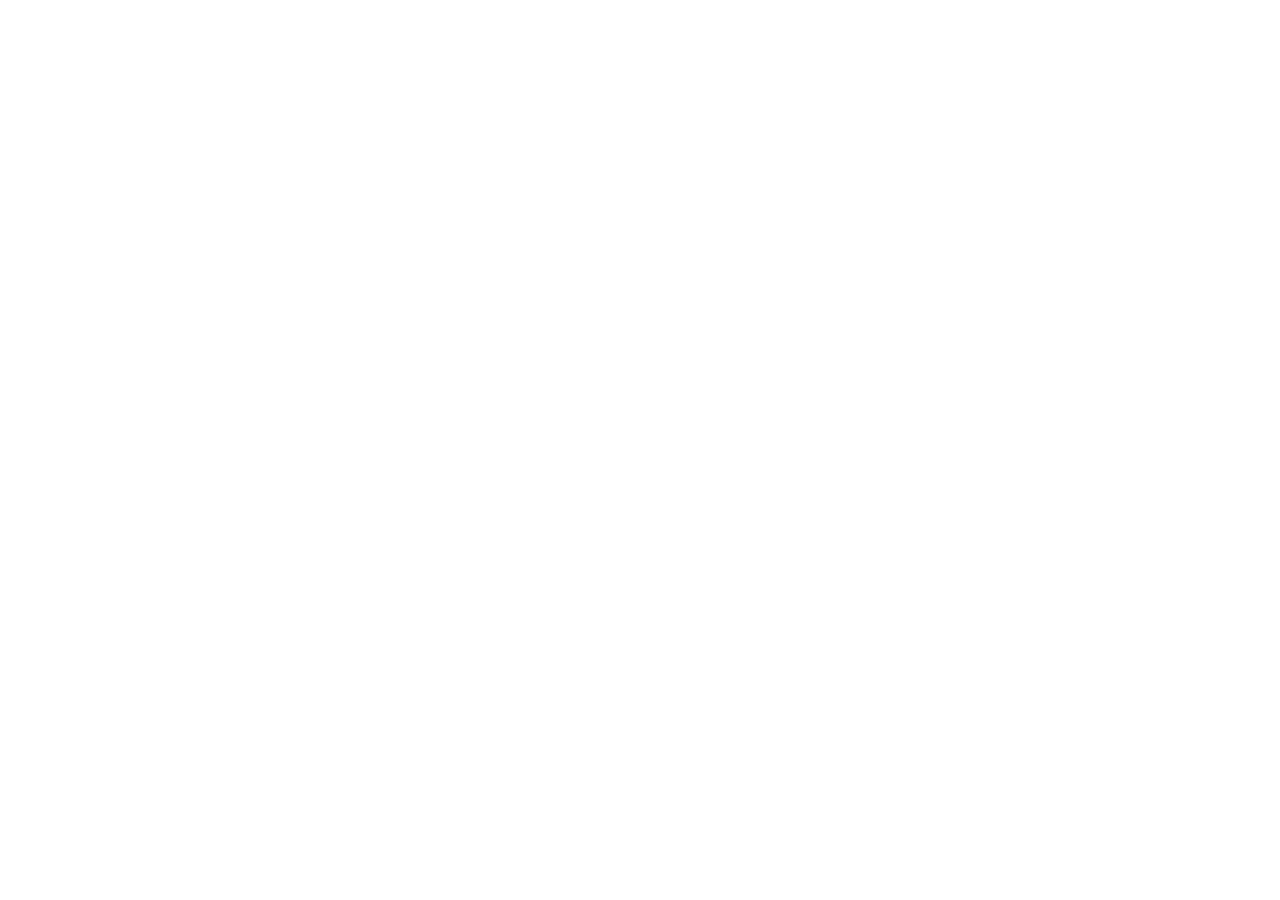
==== commit 64060d8e: "import innitial  of flask" ====
--- a/frontend/area-da-liga.html
+++ b/frontend/area-da-liga.html
@@ -1,380 +1,11 @@
 <!DOCTYPE html>
-<html lang="pt-br">
+<html lang="pt-BR">
 <head>
     <meta charset="UTF-8">
     <meta name="viewport" content="width=device-width, initial-scale=1.0">
-    <meta name="description" content="Área da Liga: espaço dos membros da BioHub para publicar notícias, artigos e encontros">
-    <meta name="robots" content="noindex">
-    <title>Área da Liga - BioHub</title>
-
-    <link rel="preconnect" href="https://fonts.googleapis.com">
-    <link rel="preconnect" href="https://fonts.gstatic.com" crossorigin>
-    <link href="https://fonts.googleapis.com/css2?family=Fraunces:ital,opsz,wght@0,9..144,400;0,9..144,600;1,9..144,400&family=Inter:wght@400;500;600;700&display=swap" rel="stylesheet">
-
-    <link rel="stylesheet" href="css/style.css">
-    <link rel="stylesheet" href="css/area-da-liga.css">
+    <title>Document</title>
 </head>
-
-<body class="pagina-area-liga">
-
-    <!-- ===== FAIXA SUPERIOR (igual ao index.html) ===== -->
-    <div class="faixa-superior">
-        <span class="ponto-verde" aria-hidden="true"></span>
-        <strong>BioHub</strong>
-        <span class="nome-faixa">Liga Acadêmica de Biotecnologia</span>
-    </div>
-
-    <!-- ===== CABEÇALHO (igual ao index.html) ===== -->
-    <header class="cabecalho">
-        <a href="index.html" class="logo" aria-label="BioHub, ir para o início">
-            <img src="img/Logo Oficial - BioHub.jpeg" alt="" class="logo-img">
-            <span class="logo-nome">BioHub</span>
-        </a>
-
-        <nav class="menu" aria-label="Menu principal">
-            <ul>
-                <li><a href="index.html">Início</a></li>
-                <li><a href="noticias.html">Notícias</a></li>
-                <li><a href="artigos.html">Artigos</a></li>
-                <li><a href="encontros.html">Encontros</a></li>
-            </ul>
-        </nav>
-
-        <a href="area-da-liga.html" class="botao-area-liga" aria-current="page">Área da Liga &rarr;</a>
-    </header>
-
-    <main class="area-liga" id="inicio">
-
-        <!-- =====================================================
-             TELA 1 - LOGIN
-             ===================================================== -->
-        <section class="tela tela-login" id="tela-login" data-tela="login" aria-labelledby="titulo-login">
-            <div class="cartao-login">
-
-                <div class="cartao-login-topo">
-                    <span class="selo-icone" aria-hidden="true">
-                        <svg viewBox="0 0 24 24" width="26" height="26" fill="none" stroke="currentColor" stroke-width="2" stroke-linecap="round" stroke-linejoin="round"><rect x="4" y="10" width="16" height="11" rx="2.5"/><path d="M8 10V7a4 4 0 0 1 8 0v3"/></svg>
-                    </span>
-                    <p class="sobretitulo">Só para membros</p>
-                    <h1 id="titulo-login" class="titulo-tela" tabindex="-1">Área da Liga</h1>
-                    <p class="texto-apoio">Entre com sua matrícula para publicar notícias, artigos e encontros no site.</p>
-                </div>
-
-                <form class="formulario-login" id="formulario-login" novalidate>
-
-                    <div class="aviso aviso-erro" id="aviso-erro-login" role="alert" hidden>
-                        <svg viewBox="0 0 24 24" width="22" height="22" fill="none" stroke="currentColor" stroke-width="2.2" stroke-linecap="round" stroke-linejoin="round" aria-hidden="true"><circle cx="12" cy="12" r="9.5"/><path d="M12 7.5v5.5"/><path d="M12 16.5h.01"/></svg>
-                        <span id="texto-erro-login">Matrícula ou senha incorretos.</span>
-                    </div>
-
-                    <div class="campo" id="campo-matricula">
-                        <label for="entrada-matricula" class="campo-rotulo">Matrícula</label>
-                        <input type="text" id="entrada-matricula" name="matricula" class="campo-entrada"
-                               inputmode="numeric" autocomplete="username" placeholder="Ex.: 2024001234" required>
-                    </div>
-
-                    <div class="campo" id="campo-senha">
-                        <label for="entrada-senha" class="campo-rotulo">Senha</label>
-                        <div class="campo-senha-grupo">
-                            <input type="password" id="entrada-senha" name="senha" class="campo-entrada"
-                                   autocomplete="current-password" placeholder="Digite sua senha" required>
-                            <button type="button" class="botao-mostrar-senha" id="botao-mostrar-senha" aria-pressed="false" aria-controls="entrada-senha">
-                                <svg class="icone-olho-aberto" viewBox="0 0 24 24" width="22" height="22" fill="none" stroke="currentColor" stroke-width="2" stroke-linecap="round" stroke-linejoin="round" aria-hidden="true"><path d="M2 12s3.6-7 10-7 10 7 10 7-3.6 7-10 7S2 12 2 12Z"/><circle cx="12" cy="12" r="3"/></svg>
-                                <svg class="icone-olho-fechado" viewBox="0 0 24 24" width="22" height="22" fill="none" stroke="currentColor" stroke-width="2" stroke-linecap="round" stroke-linejoin="round" aria-hidden="true"><path d="M3 3l18 18"/><path d="M10.6 5.1A10.4 10.4 0 0 1 12 5c6.4 0 10 7 10 7a17.6 17.6 0 0 1-3.2 4.1"/><path d="M6.6 6.6C3.8 8.3 2 12 2 12s3.6 7 10 7a9.9 9.9 0 0 0 5.4-1.6"/><path d="M9.9 9.9a3 3 0 0 0 4.2 4.2"/></svg>
-                                <span class="botao-mostrar-senha-texto">Mostrar</span>
-                            </button>
-                        </div>
-                    </div>
-
-                    <button type="submit" class="botao-grande botao-verde" id="botao-entrar">
-                        <span class="indicador-carregando" aria-hidden="true"></span>
-                        <span class="botao-texto">Entrar</span>
-                    </button>
-                </form>
-
-                <div class="cartao-login-rodape">
-                    <p class="aviso-acesso">
-                        <svg viewBox="0 0 24 24" width="20" height="20" fill="none" stroke="currentColor" stroke-width="2" stroke-linecap="round" stroke-linejoin="round" aria-hidden="true"><path d="M21 12a8.5 8.5 0 0 1-12.4 7.6L3 21l1.4-5.4A8.5 8.5 0 1 1 21 12Z"/></svg>
-                        <span>Não tem acesso? <strong>Fale com a coordenação da liga.</strong></span>
-                    </p>
-                    <a href="index.html" class="link-voltar" id="link-voltar-site">
-                        <svg viewBox="0 0 24 24" width="20" height="20" fill="none" stroke="currentColor" stroke-width="2.2" stroke-linecap="round" stroke-linejoin="round" aria-hidden="true"><path d="M19 12H5"/><path d="m11 6-6 6 6 6"/></svg>
-                        Voltar ao site
-                    </a>
-                </div>
-
-            </div>
-        </section>
-
-        <!-- =====================================================
-             TELA 2 - PAINEL DA LIGA
-             ===================================================== -->
-        <section class="tela tela-painel" id="tela-painel" data-tela="painel" aria-labelledby="titulo-painel" hidden>
-
-            <div class="barra-usuario" id="barra-usuario">
-                <div class="usuario-info">
-                    <span class="usuario-avatar" id="usuario-avatar" aria-hidden="true">--</span>
-                    <div class="usuario-textos">
-                        <strong class="usuario-nome" id="usuario-nome">Membro da liga</strong>
-                        <span class="usuario-matricula">Matrícula <span id="usuario-matricula">-</span></span>
-                    </div>
-                </div>
-                <button type="button" class="botao-sair" id="botao-sair">
-                    <svg viewBox="0 0 24 24" width="20" height="20" fill="none" stroke="currentColor" stroke-width="2.2" stroke-linecap="round" stroke-linejoin="round" aria-hidden="true"><path d="M15 4h3a2 2 0 0 1 2 2v12a2 2 0 0 1-2 2h-3"/><path d="M10 17l-5-5 5-5"/><path d="M5 12h11"/></svg>
-                    Sair
-                </button>
-            </div>
-
-            <div class="painel-cabecalho">
-                <div>
-                    <p class="sobretitulo">Painel da liga</p>
-                    <h1 id="titulo-painel" class="titulo-tela" tabindex="-1">Suas postagens</h1>
-                    <p class="texto-apoio">Tudo o que for publicado aqui aparece no site da BioHub.</p>
-                </div>
-                <button type="button" class="botao-grande botao-roxo botao-nova-postagem" id="botao-nova-postagem">
-                    <svg viewBox="0 0 24 24" width="24" height="24" fill="none" stroke="currentColor" stroke-width="2.6" stroke-linecap="round" aria-hidden="true"><path d="M12 5v14"/><path d="M5 12h14"/></svg>
-                    Nova postagem
-                </button>
-            </div>
-
-            <div class="aviso aviso-sucesso" id="aviso-painel" role="status" hidden>
-                <svg viewBox="0 0 24 24" width="22" height="22" fill="none" stroke="currentColor" stroke-width="2.4" stroke-linecap="round" stroke-linejoin="round" aria-hidden="true"><circle cx="12" cy="12" r="9.5"/><path d="m8 12.5 2.7 2.7L16 10"/></svg>
-                <span id="texto-aviso-painel">Pronto!</span>
-            </div>
-
-            <div class="filtro-tipos" id="filtro-tipos" role="group" aria-label="Mostrar postagens do tipo">
-                <button type="button" class="filtro-botao" data-filtro="todas" aria-pressed="true">Todas <span class="filtro-contagem" data-contagem="todas">0</span></button>
-                <button type="button" class="filtro-botao" data-filtro="noticia" aria-pressed="false">Notícias <span class="filtro-contagem" data-contagem="noticia">0</span></button>
-                <button type="button" class="filtro-botao" data-filtro="artigo" aria-pressed="false">Artigos <span class="filtro-contagem" data-contagem="artigo">0</span></button>
-                <button type="button" class="filtro-botao" data-filtro="encontro" aria-pressed="false">Encontros <span class="filtro-contagem" data-contagem="encontro">0</span></button>
-            </div>
-
-            <ul class="lista-postagens" id="lista-postagens" aria-live="polite"></ul>
-
-            <div class="estado-vazio" id="estado-vazio" hidden>
-                <span class="estado-vazio-icone" aria-hidden="true">
-                    <svg viewBox="0 0 24 24" width="34" height="34" fill="none" stroke="currentColor" stroke-width="1.8" stroke-linecap="round" stroke-linejoin="round"><path d="M14 3H7a2 2 0 0 0-2 2v14a2 2 0 0 0 2 2h10a2 2 0 0 0 2-2V8Z"/><path d="M14 3v5h5"/><path d="M12 12v5"/><path d="M9.5 14.5h5"/></svg>
-                </span>
-                <h2 class="estado-vazio-titulo" id="estado-vazio-titulo">Nenhuma postagem ainda.</h2>
-                <p class="texto-apoio" id="estado-vazio-texto">Crie a primeira!</p>
-                <button type="button" class="botao-grande botao-verde" id="botao-criar-primeira">
-                    <svg viewBox="0 0 24 24" width="22" height="22" fill="none" stroke="currentColor" stroke-width="2.6" stroke-linecap="round" aria-hidden="true"><path d="M12 5v14"/><path d="M5 12h14"/></svg>
-                    Criar postagem
-                </button>
-            </div>
-
-            <!-- Molde do cartão de postagem: o JavaScript copia este bloco para cada item da lista -->
-            <template id="molde-cartao-postagem">
-                <li class="cartao-postagem">
-                    <div class="cartao-postagem-miniatura">
-                        <img src="" alt="" class="miniatura-foto" loading="lazy">
-                    </div>
-                    <div class="cartao-postagem-corpo">
-                        <span class="categoria etiqueta-tipo"></span>
-                        <h3 class="cartao-postagem-titulo"></h3>
-                        <p class="cartao-postagem-meta">
-                            <span class="meta-item">
-                                <svg viewBox="0 0 24 24" width="16" height="16" fill="none" stroke="currentColor" stroke-width="2" stroke-linecap="round" stroke-linejoin="round" aria-hidden="true"><rect x="3.5" y="5" width="17" height="15.5" rx="2.5"/><path d="M3.5 10h17"/><path d="M8 3v4"/><path d="M16 3v4"/></svg>
-                                <time class="meta-data"></time>
-                            </span>
-                            <span class="meta-item">
-                                <svg viewBox="0 0 24 24" width="16" height="16" fill="none" stroke="currentColor" stroke-width="2" stroke-linecap="round" stroke-linejoin="round" aria-hidden="true"><circle cx="12" cy="8" r="4"/><path d="M4 21a8 8 0 0 1 16 0"/></svg>
-                                <span class="meta-autor"></span>
-                            </span>
-                        </p>
-                    </div>
-                    <div class="cartao-postagem-acoes">
-                        <button type="button" class="botao-acao botao-editar" data-acao="editar">
-                            <svg viewBox="0 0 24 24" width="20" height="20" fill="none" stroke="currentColor" stroke-width="2.2" stroke-linecap="round" stroke-linejoin="round" aria-hidden="true"><path d="M4 20h4L19 9l-4-4L4 16v4Z"/><path d="m13.5 6.5 4 4"/></svg>
-                            Editar
-                        </button>
-                        <button type="button" class="botao-acao botao-excluir" data-acao="excluir">
-                            <svg viewBox="0 0 24 24" width="20" height="20" fill="none" stroke="currentColor" stroke-width="2.2" stroke-linecap="round" stroke-linejoin="round" aria-hidden="true"><path d="M4 7h16"/><path d="M10 11v6"/><path d="M14 11v6"/><path d="M6 7l1 12a2 2 0 0 0 2 2h6a2 2 0 0 0 2-2l1-12"/><path d="M9 7V4h6v3"/></svg>
-                            Excluir
-                        </button>
-                    </div>
-                </li>
-            </template>
-        </section>
-
-        <!-- =====================================================
-             TELA 3 - NOVA POSTAGEM
-             ===================================================== -->
-        <section class="tela tela-nova-postagem" id="tela-nova-postagem" data-tela="nova-postagem" aria-labelledby="titulo-nova-postagem" hidden>
-
-            <button type="button" class="link-voltar" id="botao-voltar-painel">
-                <svg viewBox="0 0 24 24" width="20" height="20" fill="none" stroke="currentColor" stroke-width="2.2" stroke-linecap="round" stroke-linejoin="round" aria-hidden="true"><path d="M19 12H5"/><path d="m11 6-6 6 6 6"/></svg>
-                Voltar ao painel
-            </button>
-
-            <div class="painel-formulario">
-                <div class="painel-formulario-topo">
-                    <p class="sobretitulo">Publicar no site</p>
-                    <h1 id="titulo-nova-postagem" class="titulo-tela" tabindex="-1">Nova postagem</h1>
-                    <p class="texto-apoio">Preencha os 4 passos abaixo e toque em <strong>Publicar</strong>.</p>
-                </div>
-
-                <form class="formulario-postagem" id="formulario-postagem" novalidate>
-
-                    <!-- Passo 1: tipo -->
-                    <fieldset class="campo campo-tipo" id="campo-tipo">
-                        <legend class="campo-rotulo"><span class="passo-numero">1</span> O que você vai publicar?</legend>
-                        <div class="opcoes-tipo">
-                            <label class="opcao-tipo opcao-noticia">
-                                <input type="radio" name="tipo" value="noticia" required>
-                                <span class="opcao-tipo-caixa">
-                                    <svg viewBox="0 0 24 24" width="26" height="26" fill="none" stroke="currentColor" stroke-width="2" stroke-linecap="round" stroke-linejoin="round" aria-hidden="true"><path d="M4 5h13v14a2 2 0 0 0 2 2H6a2 2 0 0 1-2-2Z"/><path d="M17 9h3v10a2 2 0 0 1-2 2"/><path d="M8 9h5"/><path d="M8 13h5"/><path d="M8 17h3"/></svg>
-                                    Notícia
-                                </span>
-                            </label>
-                            <label class="opcao-tipo opcao-artigo">
-                                <input type="radio" name="tipo" value="artigo">
-                                <span class="opcao-tipo-caixa">
-                                    <svg viewBox="0 0 24 24" width="26" height="26" fill="none" stroke="currentColor" stroke-width="2" stroke-linecap="round" stroke-linejoin="round" aria-hidden="true"><path d="M9 3v6.5L4.5 18A2 2 0 0 0 6.3 21h11.4a2 2 0 0 0 1.8-3L15 9.5V3"/><path d="M8 3h8"/><path d="M7 15h10"/></svg>
-                                    Artigo
-                                </span>
-                            </label>
-                            <label class="opcao-tipo opcao-encontro">
-                                <input type="radio" name="tipo" value="encontro">
-                                <span class="opcao-tipo-caixa">
-                                    <svg viewBox="0 0 24 24" width="26" height="26" fill="none" stroke="currentColor" stroke-width="2" stroke-linecap="round" stroke-linejoin="round" aria-hidden="true"><rect x="3.5" y="5" width="17" height="15.5" rx="2.5"/><path d="M3.5 10h17"/><path d="M8 3v4"/><path d="M16 3v4"/></svg>
-                                    Encontro
-                                </span>
-                            </label>
-                        </div>
-                        <p class="campo-erro" id="erro-tipo" hidden>Escolha o tipo da postagem.</p>
-                    </fieldset>
-
-                    <!-- Passo 2: título -->
-                    <div class="campo" id="campo-titulo">
-                        <label for="entrada-titulo" class="campo-rotulo"><span class="passo-numero">2</span> Título</label>
-                        <input type="text" id="entrada-titulo" name="titulo" class="campo-entrada" maxlength="120"
-                               placeholder="Ex.: Inscrições abertas para o congresso" required>
-                        <p class="campo-erro" id="erro-titulo" hidden>Escreva um título.</p>
-                    </div>
-
-                    <!-- Passo 3: texto -->
-                    <div class="campo" id="campo-texto">
-                        <label for="entrada-texto" class="campo-rotulo"><span class="passo-numero">3</span> Texto</label>
-                        <textarea id="entrada-texto" name="texto" class="campo-entrada campo-texto-area" rows="7"
-                                  placeholder="Conte aqui o que aconteceu ou o que vai acontecer..." required></textarea>
-                        <p class="campo-erro" id="erro-texto" hidden>Escreva o texto da postagem.</p>
-                    </div>
-
-                    <!-- Passo 4: foto -->
-                    <div class="campo campo-foto" id="campo-foto">
-                        <span class="campo-rotulo" id="rotulo-foto"><span class="passo-numero">4</span> Foto</span>
-
-                        <input type="file" id="entrada-foto" name="foto" accept="image/*" class="entrada-foto-escondida" aria-labelledby="rotulo-foto">
-
-                        <label for="entrada-foto" class="area-foto-vazia" id="botao-escolher-foto">
-                            <span class="area-foto-icone" aria-hidden="true">
-                                <svg viewBox="0 0 24 24" width="34" height="34" fill="none" stroke="currentColor" stroke-width="2" stroke-linecap="round" stroke-linejoin="round"><path d="M4 8a2 2 0 0 1 2-2h1.5l1.5-2h6l1.5 2H18a2 2 0 0 1 2 2v10a2 2 0 0 1-2 2H6a2 2 0 0 1-2-2Z"/><circle cx="12" cy="13" r="3.5"/></svg>
-                            </span>
-                            <span class="area-foto-texto">Tirar foto ou escolher da galeria</span>
-                        </label>
-
-                        <div class="previa-foto" id="previa-foto" hidden>
-                            <img src="" alt="Prévia da foto escolhida" id="previa-foto-imagem">
-                            <label for="entrada-foto" class="botao-trocar-foto" id="botao-trocar-foto">
-                                <svg viewBox="0 0 24 24" width="20" height="20" fill="none" stroke="currentColor" stroke-width="2.2" stroke-linecap="round" stroke-linejoin="round" aria-hidden="true"><path d="M3 12a9 9 0 0 1 15.5-6.2L21 8"/><path d="M21 3v5h-5"/><path d="M21 12a9 9 0 0 1-15.5 6.2L3 16"/><path d="M3 21v-5h5"/></svg>
-                                Trocar foto
-                            </label>
-                        </div>
-
-                        <p class="dica-foto">
-                            <svg viewBox="0 0 24 24" width="16" height="16" fill="none" stroke="currentColor" stroke-width="2.2" stroke-linecap="round" stroke-linejoin="round" aria-hidden="true"><circle cx="12" cy="12" r="9.5"/><path d="M12 11v5.5"/><path d="M12 7.5h.01"/></svg>
-                            A foto é reduzida automaticamente.
-                        </p>
-                        <p class="campo-erro" id="erro-foto" hidden>Escolha uma foto.</p>
-                    </div>
-
-                    <!-- Estado: enviando -->
-                    <div class="envio-progresso" id="envio-progresso" hidden>
-                        <div class="envio-progresso-topo">
-                            <strong>Enviando sua postagem...</strong>
-                            <span id="envio-porcentagem">0%</span>
-                        </div>
-                        <div class="barra-progresso" role="progressbar" aria-label="Envio da postagem" aria-valuemin="0" aria-valuemax="100" aria-valuenow="0" id="barra-progresso">
-                            <span class="barra-progresso-preenchimento" id="barra-progresso-preenchimento"></span>
-                        </div>
-                        <p class="texto-apoio">Não feche esta página.</p>
-                    </div>
-
-                    <!-- Estado: erro -->
-                    <div class="aviso aviso-erro" id="aviso-erro-postagem" role="alert" hidden>
-                        <svg viewBox="0 0 24 24" width="22" height="22" fill="none" stroke="currentColor" stroke-width="2.2" stroke-linecap="round" stroke-linejoin="round" aria-hidden="true"><circle cx="12" cy="12" r="9.5"/><path d="M12 7.5v5.5"/><path d="M12 16.5h.01"/></svg>
-                        <span>Não foi possível publicar. Confira sua internet e toque em <strong>Publicar</strong> de novo.</span>
-                    </div>
-
-                    <div class="formulario-botoes">
-                        <button type="submit" class="botao-grande botao-verde" id="botao-publicar">
-                            <span class="indicador-carregando" aria-hidden="true"></span>
-                            <span class="botao-texto">Publicar</span>
-                        </button>
-                        <button type="button" class="botao-grande botao-contorno" id="botao-cancelar">Cancelar</button>
-                    </div>
-                </form>
-
-                <!-- Estado: sucesso -->
-                <div class="envio-sucesso" id="envio-sucesso" role="status" hidden>
-                    <span class="envio-sucesso-icone" aria-hidden="true">
-                        <svg viewBox="0 0 24 24" width="44" height="44" fill="none" stroke="currentColor" stroke-width="2.6" stroke-linecap="round" stroke-linejoin="round"><path d="m5 12.5 4.5 4.5L19 7.5"/></svg>
-                    </span>
-                    <h2 class="envio-sucesso-titulo" tabindex="-1" id="envio-sucesso-titulo">Publicado!</h2>
-                    <p class="texto-apoio">Sua postagem já está no site da BioHub.</p>
-                    <button type="button" class="botao-grande botao-verde" id="botao-ver-painel">Voltar ao painel</button>
-                </div>
-            </div>
-        </section>
-
-    </main>
-
-    <!-- Confirmação de exclusão -->
-    <dialog class="janela-confirmar" id="janela-excluir" aria-labelledby="janela-excluir-titulo">
-        <span class="janela-confirmar-icone" aria-hidden="true">
-            <svg viewBox="0 0 24 24" width="28" height="28" fill="none" stroke="currentColor" stroke-width="2.2" stroke-linecap="round" stroke-linejoin="round"><path d="M4 7h16"/><path d="M10 11v6"/><path d="M14 11v6"/><path d="M6 7l1 12a2 2 0 0 0 2 2h6a2 2 0 0 0 2-2l1-12"/><path d="M9 7V4h6v3"/></svg>
-        </span>
-        <h2 id="janela-excluir-titulo" class="janela-confirmar-titulo">Excluir esta postagem?</h2>
-        <p class="texto-apoio" id="janela-excluir-texto">Ela vai sair do site e não dá para desfazer.</p>
-        <div class="janela-confirmar-botoes">
-            <button type="button" class="botao-grande botao-perigo" id="botao-confirmar-excluir">Sim, excluir</button>
-            <button type="button" class="botao-grande botao-contorno" id="botao-manter">Não, manter</button>
-        </div>
-    </dialog>
-
-    <!-- ===== RODAPÉ (igual ao index.html) ===== -->
-    <footer class="rodape">
-
-        <div class="rodape-topo">
-            <div class="rodape-marca">
-                <img src="img/Logo Oficial - BioHub.jpeg" alt="Logo da Liga Acadêmica de Biotecnologia" class="rodape-logo">
-                <div>
-                    <p class="rodape-titulo">BioHub</p>
-                    <p>Liga Acadêmica de Biotecnologia &middot; UniALFA</p>
-                    <p>email-exemplo@biohub.com &middot; @lab-unialfa</p>
-                </div>
-            </div>
-
-            <p class="rodape-descricao">
-                Ciência que conecta, conhecimento que transforma. Um espaço para compartilhar descobertas e fortalecer a comunidade acadêmica.
-            </p>
-        </div>
-
-        <nav class="rodape-links" aria-label="Links do rodapé">
-            <a href="index.html">Início</a>
-            <a href="noticias.html">Notícias</a>
-            <a href="artigos.html">Artigos</a>
-            <a href="encontros.html">Encontros</a>
-        </nav>
-
-        <div class="rodape-final">
-            <p class="direitos">&copy; 2026 Projeto BioHub &middot; Todos os Direitos Reservados</p>
-            <a href="#inicio" class="voltar-topo">Voltar ao topo &uarr;</a>
-        </div>
-
-    </footer>
-
-    <script src="js/area-da-liga.js" defer></script>
+<body>
+    
 </body>
-</html>
+</html>
